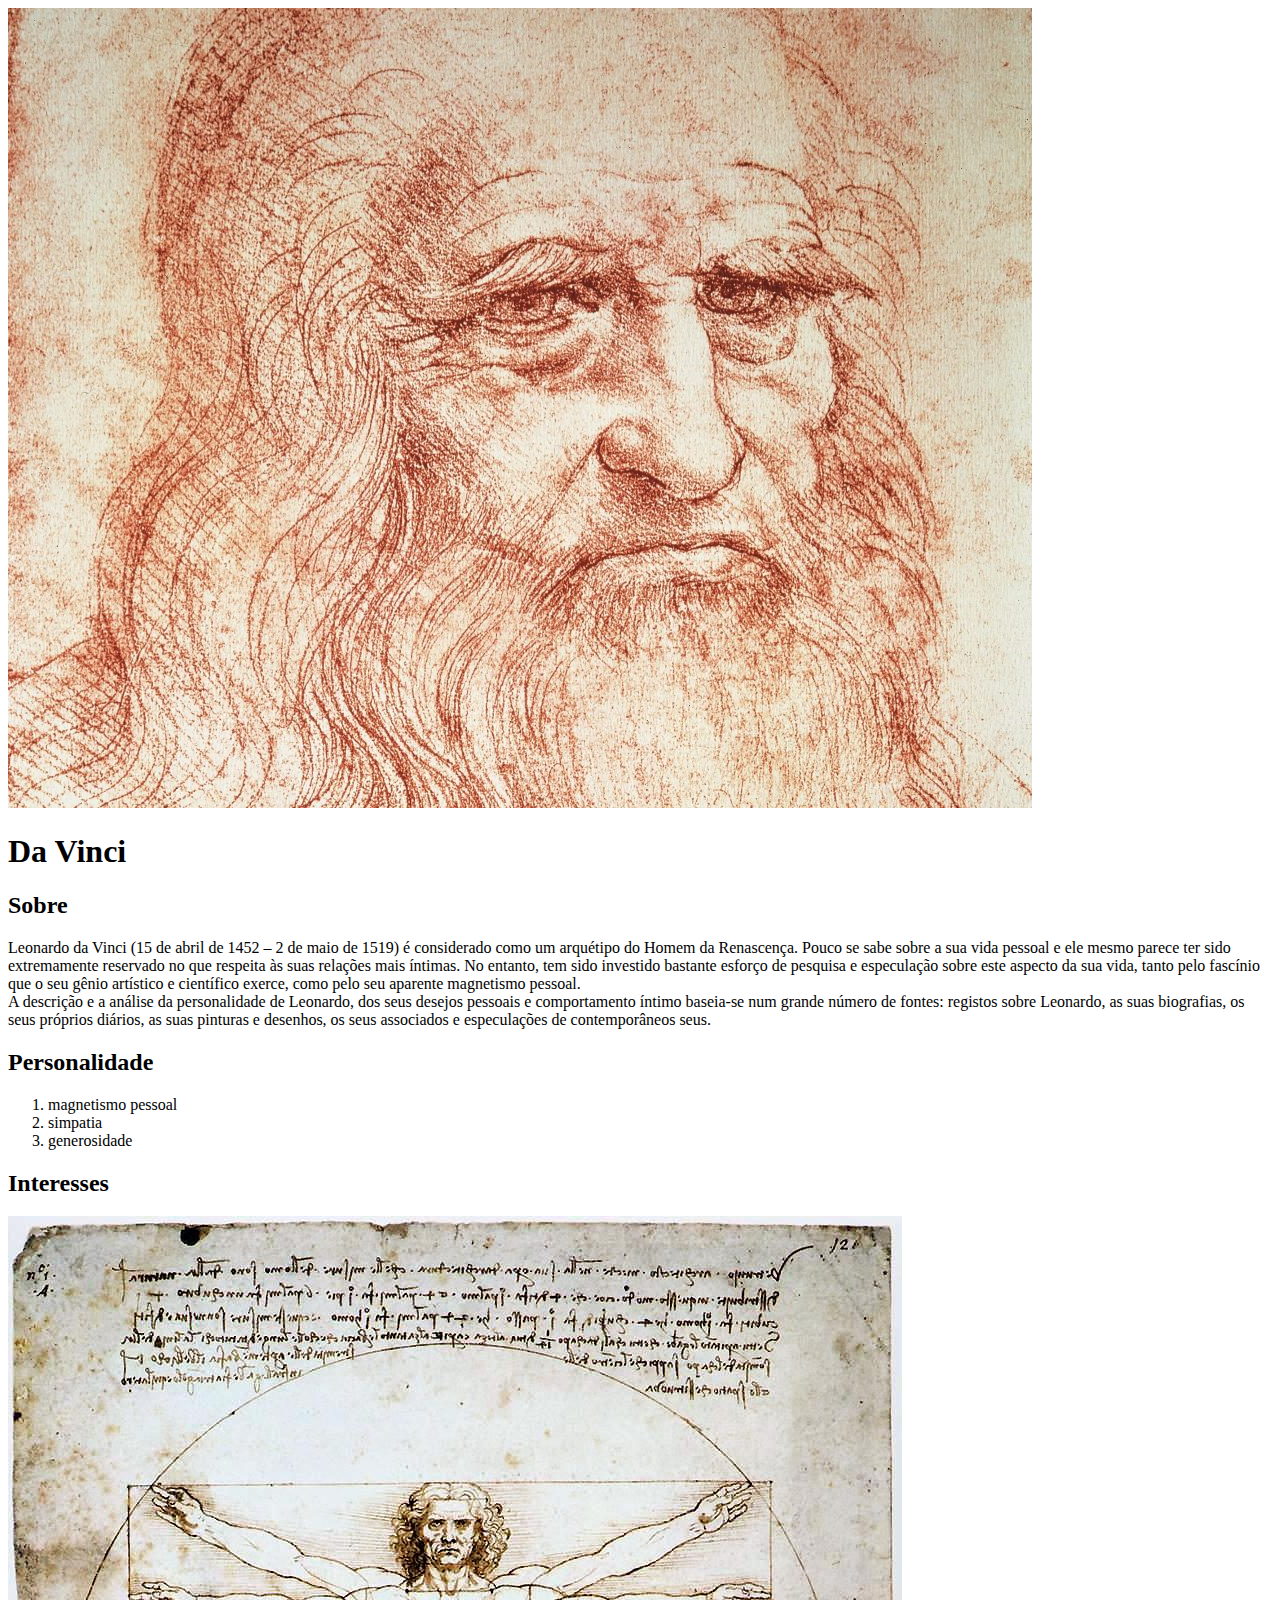
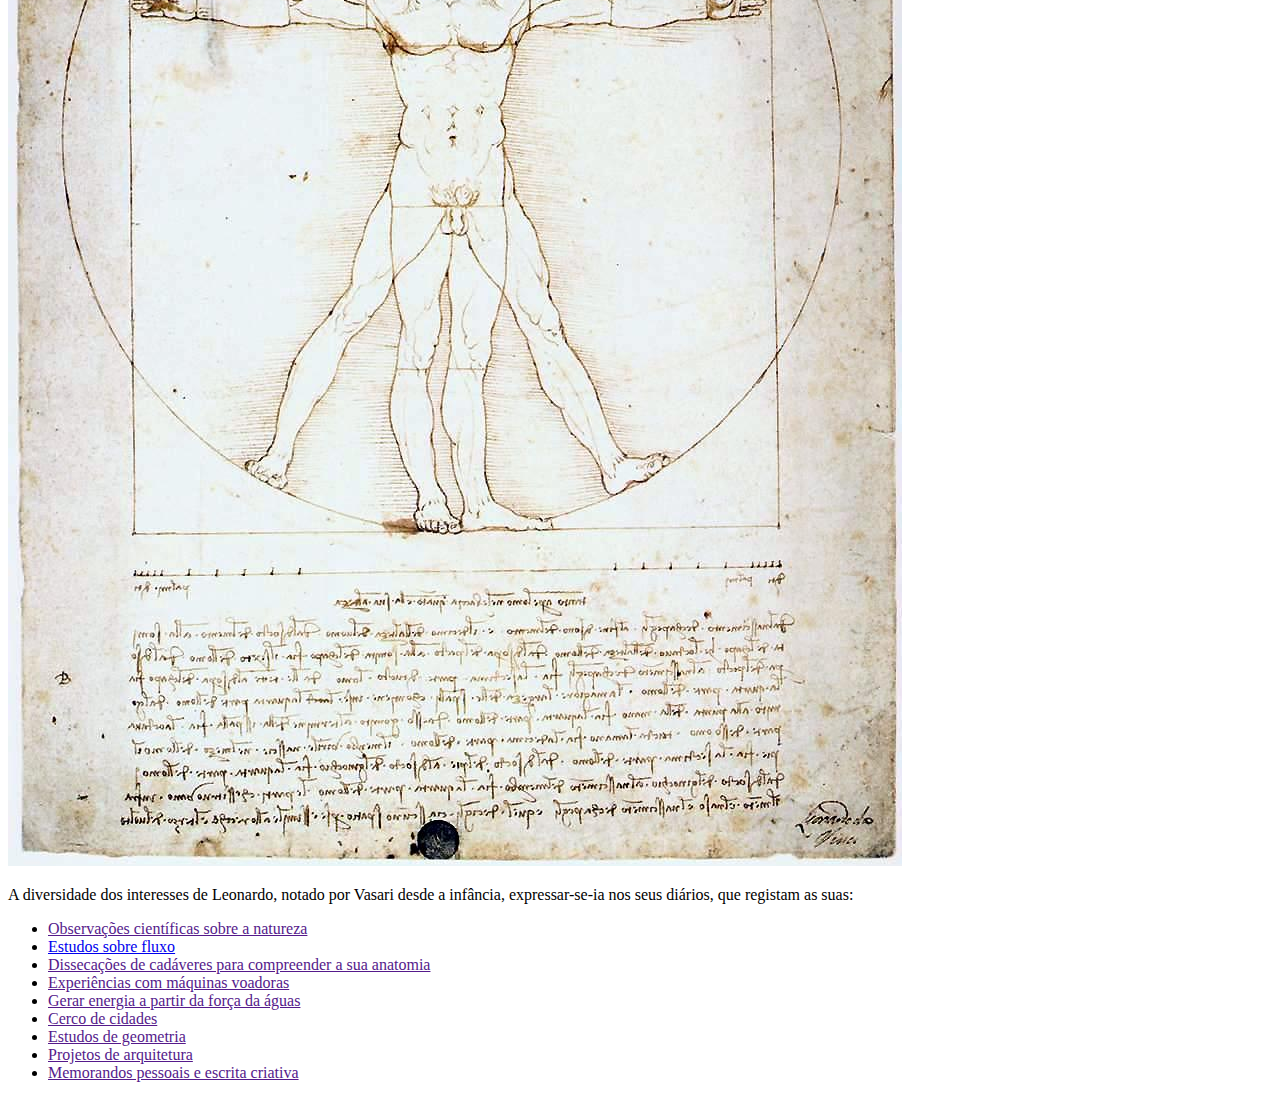
==== davinci/index.html @ 75bb665a "Da Vinci HTML" ====
<!DOCTYPE html>

<!-- 
    Sugestão do Prof para tornar o texto mais legível:
    View -> Toggle Word Wrap (ou "option" + "Z")
-->
<html>
    <head>
        <title>Da Vinci</title>
    </head>
    <body>
        <header>
            <img src="images/da-vinci-1024x800.jpg">
            <h1>Da Vinci</h1>
        </header>
        <main>
            <h2>Sobre</h2>
            <p>Leonardo da Vinci (15 de abril de 1452 – 2 de maio de 1519) é considerado como um arquétipo do Homem da Renascença.
                Pouco se sabe sobre a sua vida pessoal e ele mesmo parece ter sido extremamente reservado no que respeita às suas
                 relações mais íntimas. No entanto, tem sido investido bastante esforço de pesquisa e especulação sobre este
                  aspecto da sua vida, tanto pelo fascínio que o seu gênio artístico e científico exerce, como pelo seu aparente
                   magnetismo pessoal.
            <br>
            A descrição e a análise da personalidade de Leonardo, dos seus desejos pessoais e comportamento íntimo baseia-se
                 num grande número de fontes: registos sobre Leonardo, as suas biografias, os seus próprios diários, as suas
                  pinturas e desenhos, os seus associados e especulações de contemporâneos seus.
            </p>
            <h2>Personalidade</h2>
            <ol>
                <li>magnetismo pessoal</li>
                <li>simpatia</li>
                <li>generosidade</li> 
            </ol>
            <h2>Interesses</h2>
            <img src="images/da_Vinci-Vitruvian_Man.jpeg">
            <p>A diversidade dos interesses de Leonardo, notado por Vasari desde a infância, expressar-se-ia nos seus diários, que registam as suas:</p>
            <ul>
                <li><a href="">Observações científicas sobre a natureza</a></li>
                    <li><a href="https://www.nature.com/articles/d41586-019-02144-z">Estudos sobre fluxo</a></li>
                <li><a href="">Dissecações de cadáveres para compreender a sua anatomia</a></li>
                <li><a href="">Experiências com máquinas voadoras</a></li>
                <li><a href="">Gerar energia a partir da força da águas</a></li>
                <li><a href="">Cerco de cidades</a></li>
                <li><a href="">Estudos de geometria</a></li>
                <li><a href="">Projetos de arquitetura</a></li>
                <li><a href="">Memorandos pessoais e escrita criativa</a></li>
            </ul>
        </main>
    </body>
    

</html>
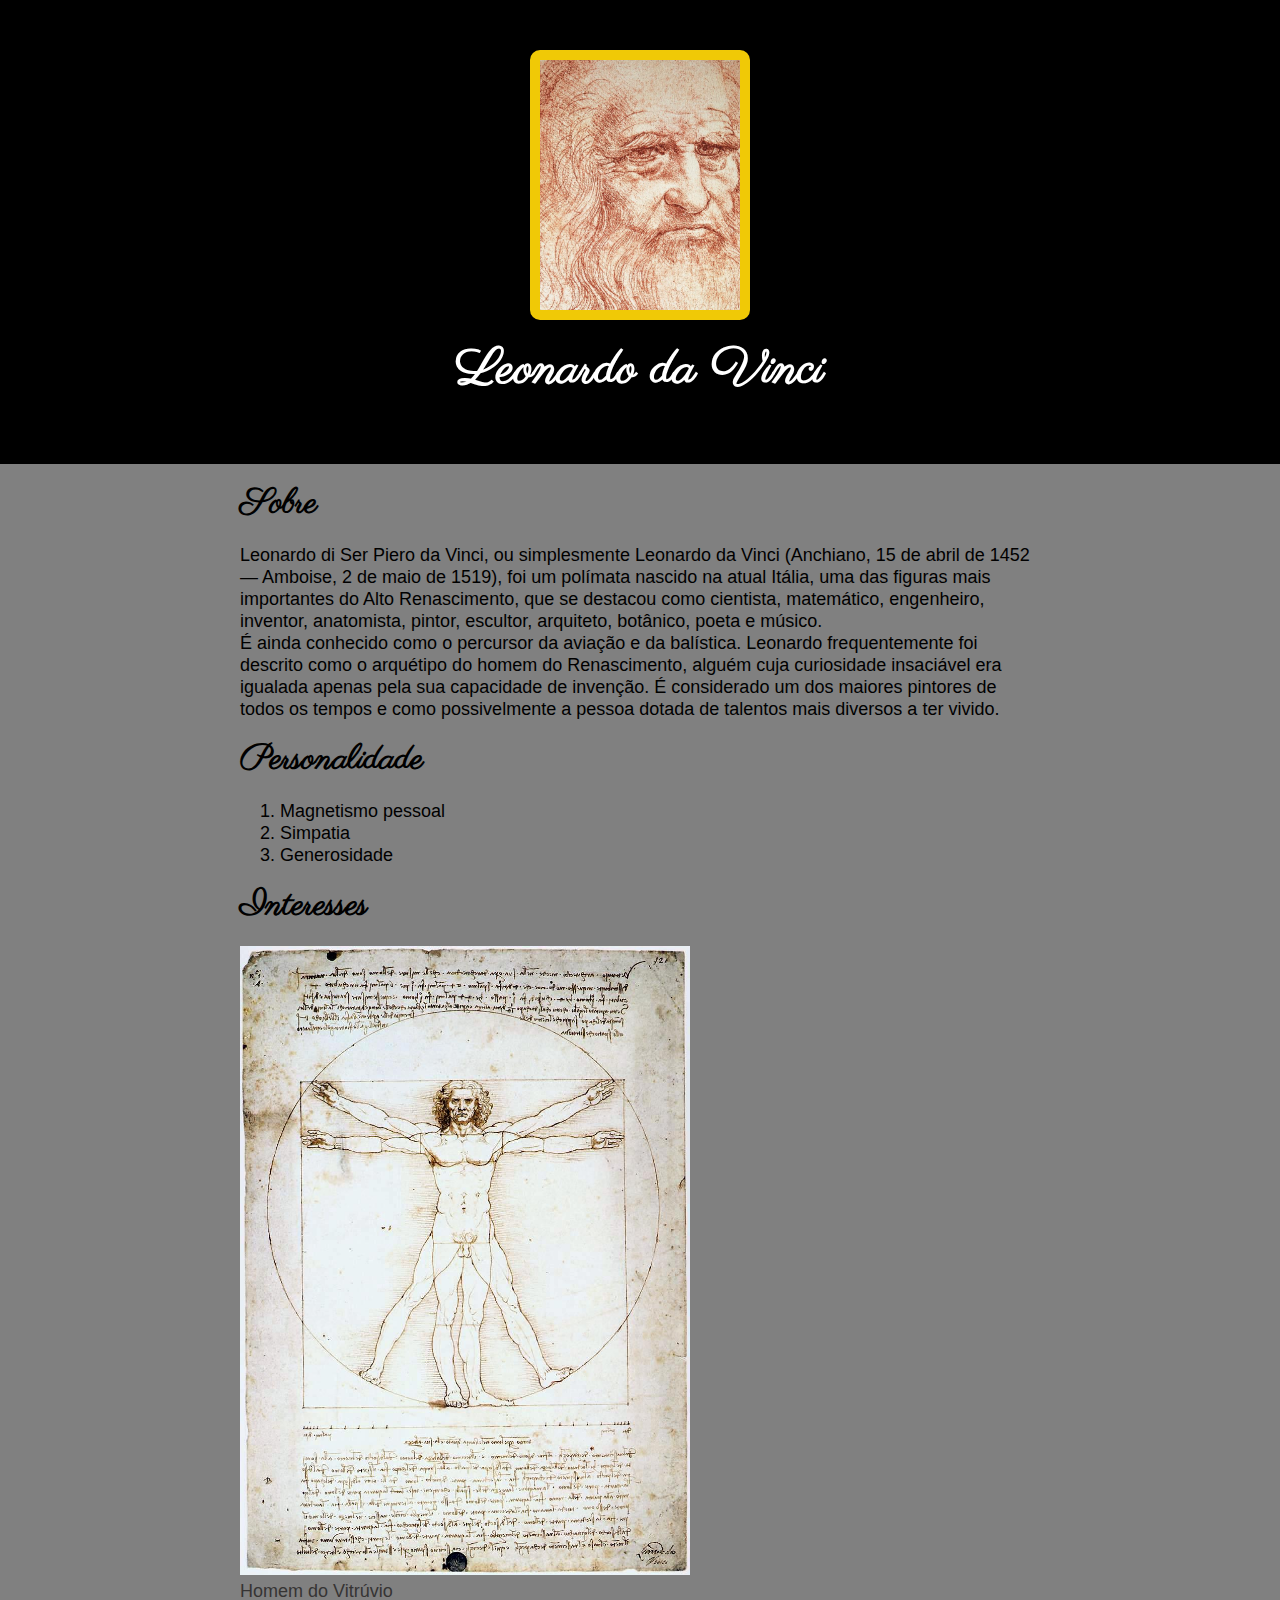
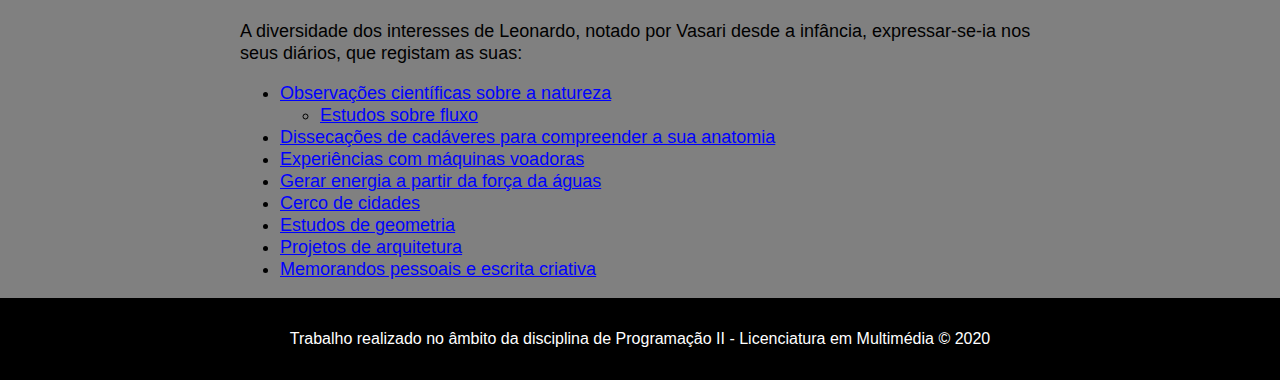
==== commit 6f1a522b: "Adicionado CSS davinci" ====
--- a/davinci/index.html
+++ b/davinci/index.html
@@ -7,36 +7,36 @@
 <html>
     <head>
         <title>Da Vinci</title>
+        <link href="https://fonts.googleapis.com/css2?family=Parisienne&display=swap" rel="stylesheet">
+        <link rel="stylesheet" type="text/css" href="css/davinci.css">
     </head>
     <body>
         <header>
             <img src="images/da-vinci-1024x800.jpg">
-            <h1>Da Vinci</h1>
+            <h1>Leonardo da Vinci</h1>
         </header>
         <main>
             <h2>Sobre</h2>
-            <p>Leonardo da Vinci (15 de abril de 1452 – 2 de maio de 1519) é considerado como um arquétipo do Homem da Renascença.
-                Pouco se sabe sobre a sua vida pessoal e ele mesmo parece ter sido extremamente reservado no que respeita às suas
-                 relações mais íntimas. No entanto, tem sido investido bastante esforço de pesquisa e especulação sobre este
-                  aspecto da sua vida, tanto pelo fascínio que o seu gênio artístico e científico exerce, como pelo seu aparente
-                   magnetismo pessoal.
+            <p>Leonardo di Ser Piero da Vinci, ou simplesmente Leonardo da Vinci (Anchiano, 15 de abril de 1452 — Amboise, 2 de maio de 1519), foi um polímata nascido na atual Itália, uma das figuras mais importantes do Alto Renascimento, que se destacou como cientista, matemático, engenheiro, inventor, anatomista, pintor, escultor, arquiteto, botânico, poeta e músico.
             <br>
-            A descrição e a análise da personalidade de Leonardo, dos seus desejos pessoais e comportamento íntimo baseia-se
-                 num grande número de fontes: registos sobre Leonardo, as suas biografias, os seus próprios diários, as suas
-                  pinturas e desenhos, os seus associados e especulações de contemporâneos seus.
+            É ainda conhecido como o percursor da aviação e da balística. Leonardo frequentemente foi descrito como o arquétipo do homem do Renascimento, alguém cuja curiosidade insaciável era igualada apenas pela sua capacidade de invenção. É considerado um dos maiores pintores de todos os tempos e como possivelmente a pessoa dotada de talentos mais diversos a ter vivido.
+            
             </p>
             <h2>Personalidade</h2>
             <ol>
-                <li>magnetismo pessoal</li>
-                <li>simpatia</li>
-                <li>generosidade</li> 
+                <li>Magnetismo pessoal</li>
+                <li>Simpatia</li>
+                <li>Generosidade</li> 
             </ol>
             <h2>Interesses</h2>
             <img src="images/da_Vinci-Vitruvian_Man.jpeg">
+            <p class="caption">Homem do Vitrúvio</p>
             <p>A diversidade dos interesses de Leonardo, notado por Vasari desde a infância, expressar-se-ia nos seus diários, que registam as suas:</p>
             <ul>
                 <li><a href="">Observações científicas sobre a natureza</a></li>
+                <ul>
                     <li><a href="https://www.nature.com/articles/d41586-019-02144-z">Estudos sobre fluxo</a></li>
+                </ul>
                 <li><a href="">Dissecações de cadáveres para compreender a sua anatomia</a></li>
                 <li><a href="">Experiências com máquinas voadoras</a></li>
                 <li><a href="">Gerar energia a partir da força da águas</a></li>
@@ -46,7 +46,11 @@
                 <li><a href="">Memorandos pessoais e escrita criativa</a></li>
             </ul>
         </main>
+        <footer>
+            <p>
+                Trabalho realizado no âmbito da disciplina de Programação II - Licenciatura em Multimédia &copy; 2020
+            </p>
+            
+        </footer>
     </body>
-    
-
 </html>--- a/davinci/css/davinci.css
+++ b/davinci/css/davinci.css
@@ -0,0 +1,78 @@
+body {
+    margin: 0px;
+    background-color: gray;
+    font-family: Helvetica, Arial, sans-serif;
+    font-size: 18px;
+    line-height: 22px;
+}
+
+header {
+    background-color: black;
+    text-align: center;
+    padding-top: 50px;
+    padding-bottom: 50px;
+}
+
+header h1 {
+    color: white;
+}
+
+header img {
+border-radius: 10px;
+width: 200px;
+height: 250px;
+object-fit: cover;
+border: 10px solid #f0c906;
+}
+
+h1, h2 {
+    font-family: 'Parisienne', cursive;
+    font-size: 50px;
+}
+
+h2 {
+    font-size: 35px;
+}
+
+main {
+    max-width: 800px;
+    margin: 0 auto;
+    padding: 0px 20px;
+}
+
+main img{
+    max-width: 450px;
+}
+
+a {
+    color: blue;
+}
+
+/*
+Pseudo-Classe
+ex.
+elemento "a" e evento "hover"
+*/
+
+a:hover {
+    color: white;
+    background-color: black;
+}
+
+footer {
+    color: white;
+    background-color: black;
+    text-align: center;
+    padding: 30px;
+}
+
+footer p {
+    font-size: 16px;
+    margin: 0px;
+}
+
+/* todos os elementos da classe caption */
+.caption {
+    color: rgb(54, 52, 52);
+    margin: 0px;
+}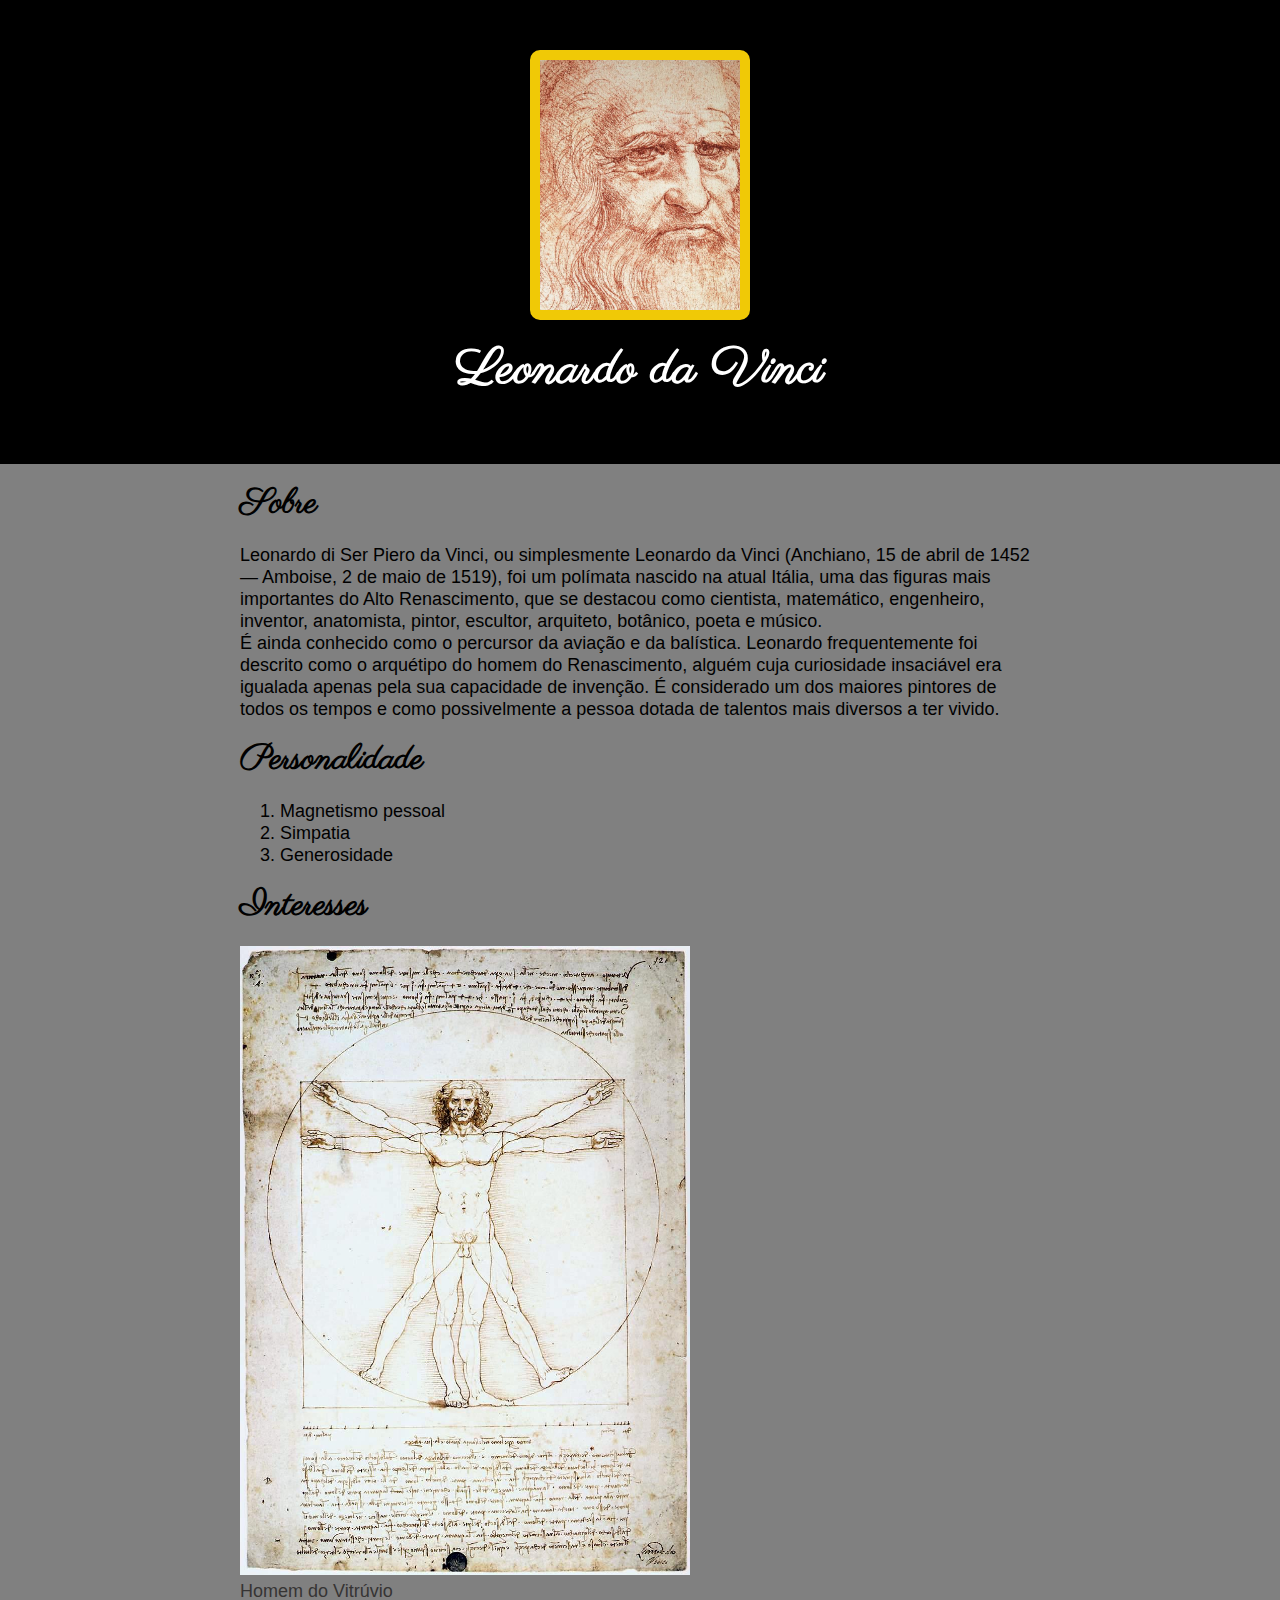
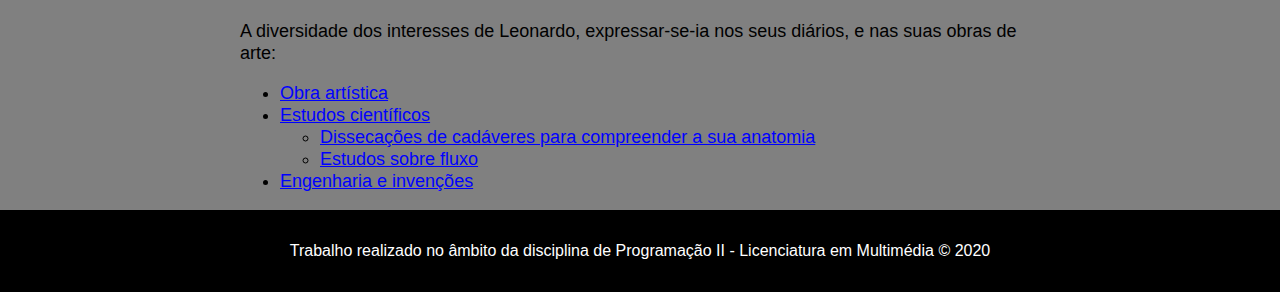
==== commit 384ed933: "Finalizado Da Vinci" ====
--- a/davinci/index.html
+++ b/davinci/index.html
@@ -31,19 +31,15 @@
             <h2>Interesses</h2>
             <img src="images/da_Vinci-Vitruvian_Man.jpeg">
             <p class="caption">Homem do Vitrúvio</p>
-            <p>A diversidade dos interesses de Leonardo, notado por Vasari desde a infância, expressar-se-ia nos seus diários, que registam as suas:</p>
+            <p>A diversidade dos interesses de Leonardo, expressar-se-ia nos seus diários, e nas suas obras de arte:</p>
             <ul>
-                <li><a href="">Observações científicas sobre a natureza</a></li>
+                <li><a href="https://pt.wikipedia.org/wiki/Leonardo_da_Vinci#Obra_art%C3%ADstica">Obra artística</a></li>
+                <li><a href="https://pt.wikipedia.org/wiki/Leonardo_da_Vinci#Estudos_cient%C3%ADficos">Estudos científicos</a></li>
                 <ul>
+                    <li><a href="https://pt.wikipedia.org/wiki/Leonardo_da_Vinci#Anatomia">Dissecações de cadáveres para compreender a sua anatomia</a></li>
                     <li><a href="https://www.nature.com/articles/d41586-019-02144-z">Estudos sobre fluxo</a></li>
                 </ul>
-                <li><a href="">Dissecações de cadáveres para compreender a sua anatomia</a></li>
-                <li><a href="">Experiências com máquinas voadoras</a></li>
-                <li><a href="">Gerar energia a partir da força da águas</a></li>
-                <li><a href="">Cerco de cidades</a></li>
-                <li><a href="">Estudos de geometria</a></li>
-                <li><a href="">Projetos de arquitetura</a></li>
-                <li><a href="">Memorandos pessoais e escrita criativa</a></li>
+                <li><a href="https://pt.wikipedia.org/wiki/Leonardo_da_Vinci#Engenharia_e_inven%C3%A7%C3%B5es">Engenharia e invenções</a></li>
             </ul>
         </main>
         <footer>
